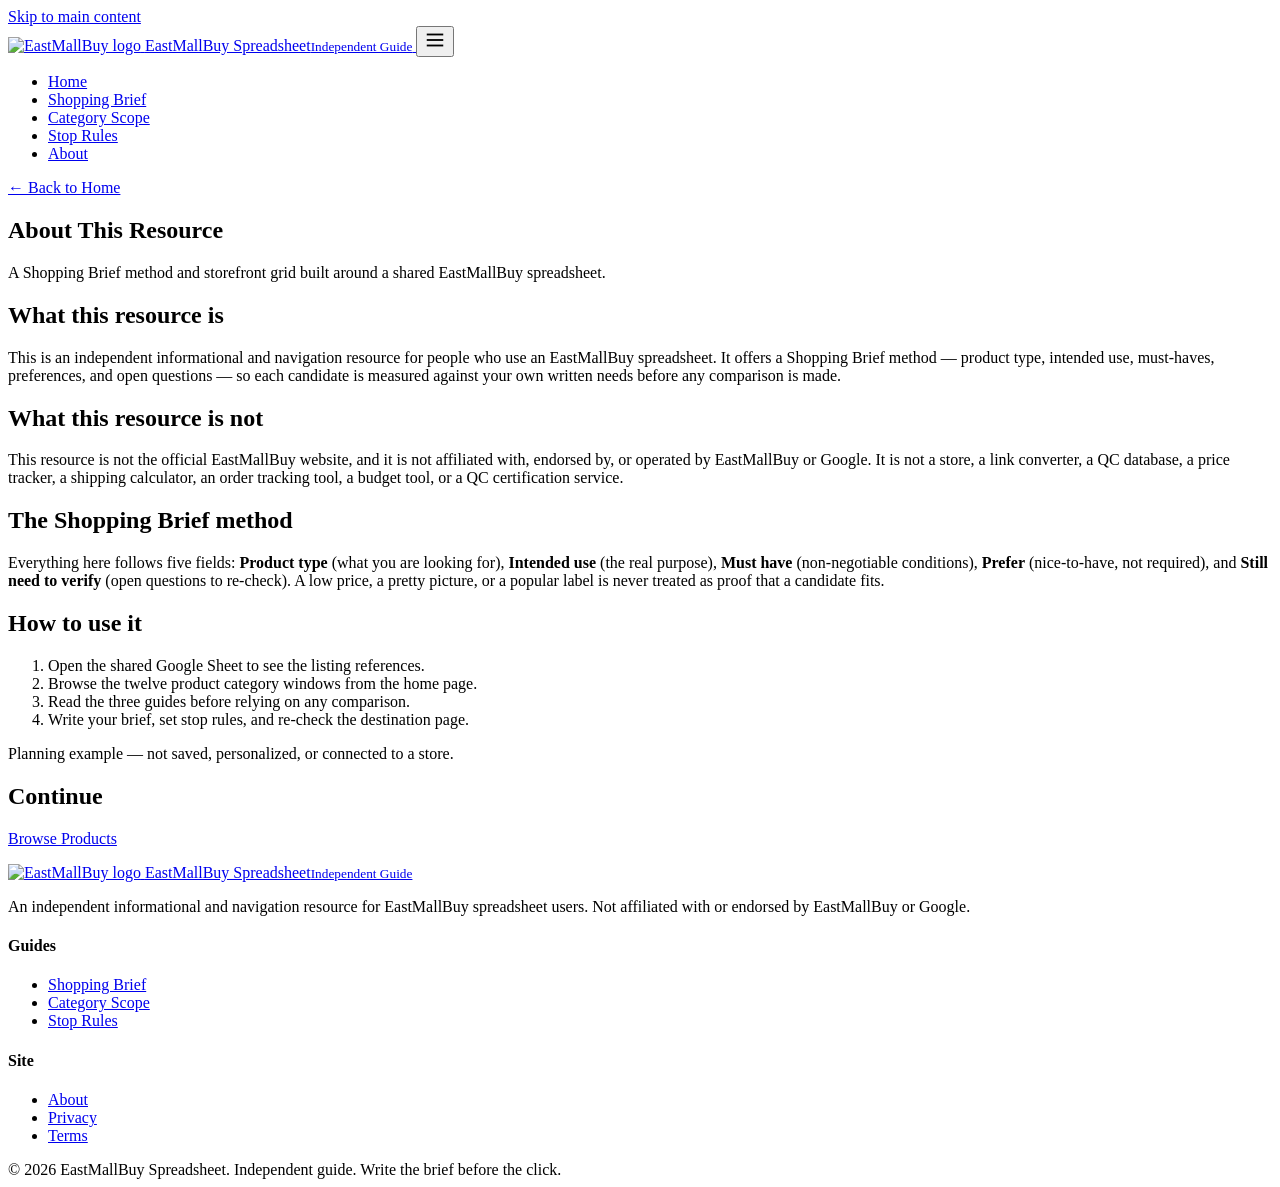
==== about/index.html @ eeb92fcf "Add about/index.html" ====
<!DOCTYPE html>
<html lang="en">
<head>
  <meta charset="UTF-8">
  <meta name="viewport" content="width=device-width, initial-scale=1.0">
  <title>About | EastMallBuy Spreadsheet</title>
  <meta name="description" content="About this independent EastMallBuy spreadsheet resource: a Shopping Brief method and storefront grid, not an official EastMallBuy service.">
  <link rel="canonical" href="https://repglide.github.io/eastmallbuy-spreadsheet/about/">
  <link rel="icon" type="image/png" href="../assets/images/favicon.png">
  <link rel="stylesheet" href="../assets/css/styles.css">
  <meta name="robots" content="index, follow">
</head>
<body>
  <a href="#main-content" class="skip-link">Skip to main content</a>

  <header class="site-header">
    <div class="container header-inner">
      <a href="../index.html" class="brand" aria-label="EastMallBuy Spreadsheet Home">
        <img src="../assets/images/logo.png" alt="EastMallBuy logo" width="34" height="34">
        <span class="brand-name">EastMallBuy Spreadsheet<small>Independent Guide</small></span>
      </a>
      <button class="mobile-nav-toggle" aria-expanded="false" aria-label="Toggle navigation menu">
        <svg viewBox="0 0 24 24" fill="none" stroke="currentColor" stroke-width="2" width="22" height="22"><line x1="3" y1="6" x2="21" y2="6"></line><line x1="3" y1="12" x2="21" y2="12"></line><line x1="3" y1="18" x2="21" y2="18"></line></svg>
      </button>
      <nav class="main-nav" aria-label="Primary Navigation">
        <ul>
          <li><a href="../index.html">Home</a></li>
          <li><a href="../shopping-brief-guide/">Shopping Brief</a></li>
          <li><a href="../category-scope-guide/">Category Scope</a></li>
          <li><a href="../stop-rule-guide/">Stop Rules</a></li>
          <li><a href="../about/" class="active">About</a></li>
        </ul>
      </nav>
    </div>
  </header>

  <main id="main-content">
    <section class="page-hero">
      <div class="container">
        <a class="back-link" href="../index.html">← Back to Home</a>
        <h1>About This Resource</h1>
        <p>A Shopping Brief method and storefront grid built around a shared EastMallBuy spreadsheet.</p>
      </div>
    </section>

    <div class="article-body">
      <h2>What this resource is</h2>
      <p>This is an independent informational and navigation resource for people who use an EastMallBuy spreadsheet. It offers a Shopping Brief method — product type, intended use, must-haves, preferences, and open questions — so each candidate is measured against your own written needs before any comparison is made.</p>

      <h2>What this resource is not</h2>
      <p>This resource is not the official EastMallBuy website, and it is not affiliated with, endorsed by, or operated by EastMallBuy or Google. It is not a store, a link converter, a QC database, a price tracker, a shipping calculator, an order tracking tool, a budget tool, or a QC certification service.</p>

      <h2>The Shopping Brief method</h2>
      <p>Everything here follows five fields: <strong>Product type</strong> (what you are looking for), <strong>Intended use</strong> (the real purpose), <strong>Must have</strong> (non-negotiable conditions), <strong>Prefer</strong> (nice-to-have, not required), and <strong>Still need to verify</strong> (open questions to re-check). A low price, a pretty picture, or a popular label is never treated as proof that a candidate fits.</p>

      <h2>How to use it</h2>
      <ol>
        <li>Open the shared Google Sheet to see the listing references.</li>
        <li>Browse the twelve product category windows from the home page.</li>
        <li>Read the three guides before relying on any comparison.</li>
        <li>Write your brief, set stop rules, and re-check the destination page.</li>
      </ol>

      <p class="example-flag">Planning example — not saved, personalized, or connected to a store.</p>

      <h2>Continue</h2>
      <p><a href="https://repglide.com/?agent=eastmallbuy" class="btn btn-primary" target="_blank" rel="noopener">Browse Products</a></p>
    </div>
  </main>

  <footer class="site-footer">
    <div class="container">
      <div class="footer-grid">
        <div class="footer-brand">
          <a href="../index.html" class="brand" aria-label="EastMallBuy Spreadsheet Home">
            <img src="../assets/images/logo.png" alt="EastMallBuy logo" width="30" height="30">
            <span class="brand-name">EastMallBuy Spreadsheet<small>Independent Guide</small></span>
          </a>
          <p>An independent informational and navigation resource for EastMallBuy spreadsheet users. Not affiliated with or endorsed by EastMallBuy or Google.</p>
        </div>
        <div class="footer-col">
          <h4>Guides</h4>
          <ul>
            <li><a href="../shopping-brief-guide/">Shopping Brief</a></li>
            <li><a href="../category-scope-guide/">Category Scope</a></li>
            <li><a href="../stop-rule-guide/">Stop Rules</a></li>
          </ul>
        </div>
        <div class="footer-col">
          <h4>Site</h4>
          <ul>
            <li><a href="../about/">About</a></li>
            <li><a href="../privacy/">Privacy</a></li>
            <li><a href="../terms/">Terms</a></li>
          </ul>
        </div>
      </div>
      <div class="footer-bottom">
        <span>&copy; <span id="year">2026</span> EastMallBuy Spreadsheet. Independent guide.</span>
        <span>Write the brief before the click.</span>
      </div>
    </div>
  </footer>

  <script src="../assets/js/main.js"></script>
</body>
</html>
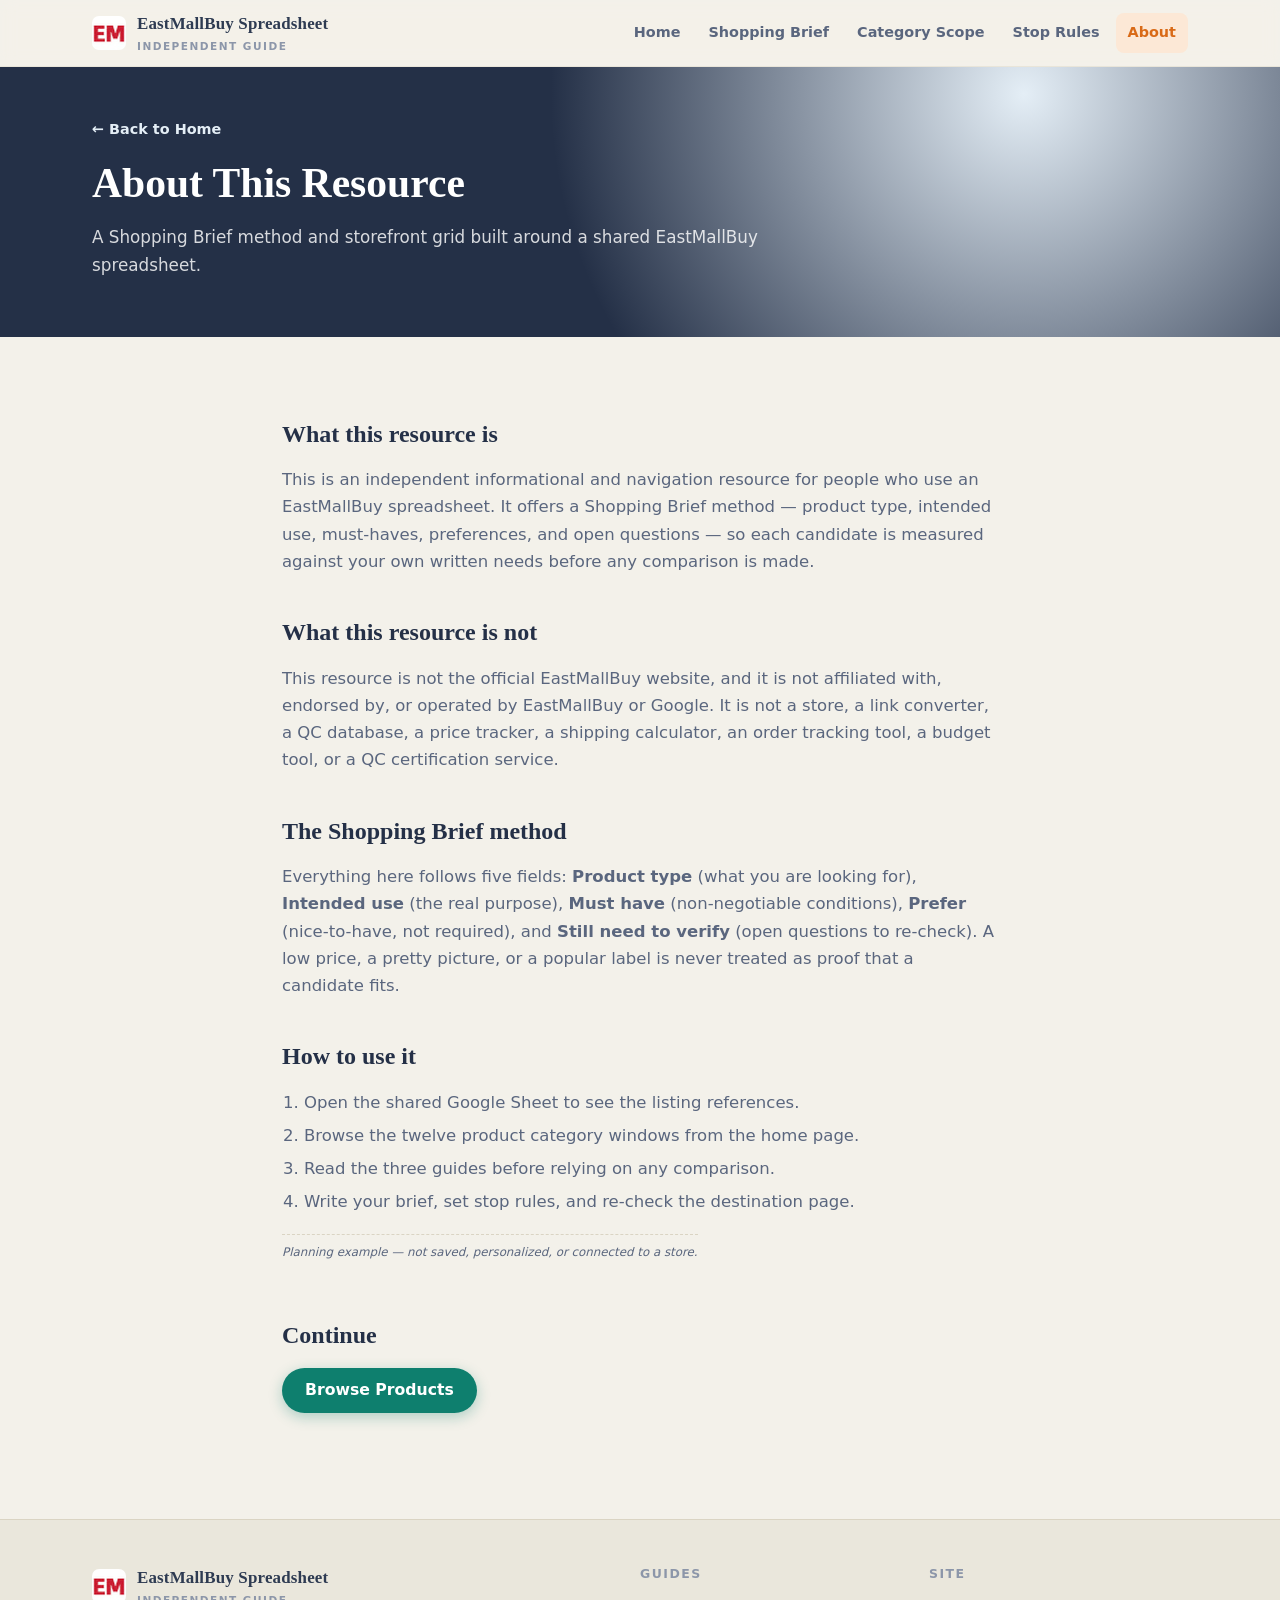
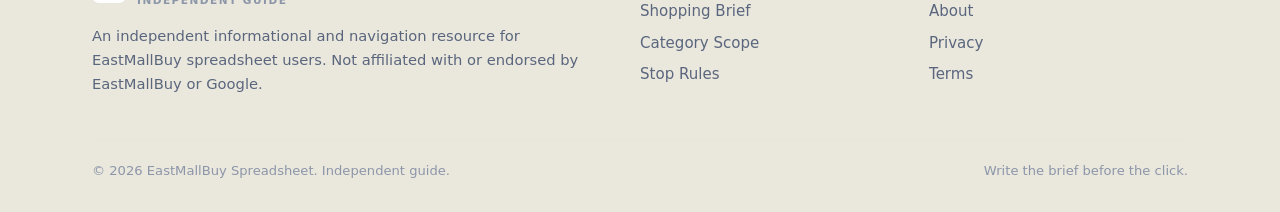
==== commit f16c0bca: "Set nofollow noopener on repglide links" ====
--- a/about/index.html
+++ b/about/index.html
@@ -64,7 +64,7 @@
       <p class="example-flag">Planning example — not saved, personalized, or connected to a store.</p>
 
       <h2>Continue</h2>
-      <p><a href="https://repglide.com/?agent=eastmallbuy" class="btn btn-primary" target="_blank" rel="noopener">Browse Products</a></p>
+      <p><a href="https://repglide.com/?agent=eastmallbuy" class="btn btn-primary" target="_blank" rel="nofollow noopener">Browse Products</a></p>
     </div>
   </main>
 
--- a/assets/css/styles.css
+++ b/assets/css/styles.css
@@ -0,0 +1,394 @@
+/* ==========================================================================
+   EastMallBuy Spreadsheet — Shopping Brief / Storefront Grid theme
+   Morning mist off-white · deep blue-gray ink · sunrise orange accent ·
+   peacock green primary button · brick red · soft sky blue
+   Signatures: facade grid, window frame, awning stripe, brief pin,
+   priority tab, doorway line
+   ========================================================================== */
+
+:root {
+  /* palette */
+  --mist:       #F3F1EA;
+  --mist-2:     #EAE7DC;
+  --mist-3:     #DED9C9;
+  --paper:      #FBFAF5;
+  --ink:        #2E3B52;
+  --ink-2:      #243047;
+  --ink-soft:   #5A667E;
+  --ink-faint:  #8C96A9;
+  --sunrise:    #F0812C;
+  --sunrise-d:  #D96A17;
+  --sunrise-s:  #FCE8D6;
+  --peacock:    #0E7F6E;
+  --peacock-d:  #0A6355;
+  --peacock-s:  #DDF0EB;
+  --brick:      #B84A2E;
+  --brick-d:    #98391F;
+  --brick-s:    #F8E1DA;
+  --sky:        #A9CDE5;
+  --sky-d:      #5C87A8;
+  --sky-s:      #E4EEF6;
+  --line:       #DAD4C3;
+  --line-soft:  #E9E5D9;
+
+  /* typography */
+  --serif: Georgia, 'Times New Roman', Times, serif;
+  --sans: system-ui, -apple-system, 'Segoe UI', Roboto, Helvetica, Arial, sans-serif;
+  --mono: ui-monospace, SFMono-Regular, 'SF Mono', Menlo, Consolas, monospace;
+
+  /* geometry */
+  --radius: 14px;
+  --radius-sm: 8px;
+  --container: 1140px;
+  --shadow-sm: 0 1px 2px rgba(46, 59, 82, 0.05), 0 2px 8px rgba(46, 59, 82, 0.06);
+  --shadow-md: 0 4px 14px rgba(46, 59, 82, 0.10), 0 12px 32px rgba(46, 59, 82, 0.08);
+}
+
+* { box-sizing: border-box; }
+html { scroll-behavior: smooth; -webkit-text-size-adjust: 100%; }
+
+body {
+  margin: 0;
+  font-family: var(--sans);
+  font-size: 16.5px;
+  line-height: 1.65;
+  color: var(--ink);
+  background: var(--mist);
+  -webkit-font-smoothing: antialiased;
+  text-rendering: optimizeLegibility;
+}
+
+/* ---------- accessibility ---------- */
+.skip-link { position: absolute; left: -9999px; top: 0; background: var(--ink); color: #fff; padding: 10px 16px; z-index: 200; border-radius: 0 0 var(--radius-sm) 0; }
+.skip-link:focus { left: 0; }
+:focus-visible { outline: 3px solid var(--sunrise); outline-offset: 2px; border-radius: 3px; }
+.visually-hidden { position: absolute !important; width: 1px; height: 1px; margin: -1px; padding: 0; border: 0; overflow: hidden; clip: rect(0 0 0 0); white-space: nowrap; }
+
+/* ---------- layout ---------- */
+.container { max-width: var(--container); margin: 0 auto; padding: 0 22px; }
+
+/* ---------- header ---------- */
+.site-header { position: sticky; top: 0; z-index: 100; background: rgba(243, 241, 234, 0.92); backdrop-filter: saturate(140%) blur(8px); border-bottom: 1px solid var(--line-soft); }
+.header-inner { display: flex; align-items: center; gap: 20px; height: 66px; }
+.brand { display: flex; align-items: center; gap: 11px; text-decoration: none; color: var(--ink); }
+.brand img { width: 34px; height: 34px; display: block; border-radius: 7px; }
+.brand-name { font-family: var(--serif); font-weight: 700; font-size: 1.06rem; letter-spacing: 0.01em; }
+.brand-name small { display: block; font-family: var(--sans); font-weight: 600; font-size: 0.66rem; color: var(--ink-faint); letter-spacing: 0.14em; text-transform: uppercase; }
+
+.main-nav { margin-left: auto; }
+.main-nav ul { display: flex; align-items: center; gap: 4px; list-style: none; margin: 0; padding: 0; }
+.main-nav a { display: block; padding: 8px 12px; text-decoration: none; color: var(--ink-soft); font-weight: 600; font-size: 0.9rem; border-radius: var(--radius-sm); }
+.main-nav a:hover { background: var(--mist-2); color: var(--ink); }
+.main-nav a.active { color: var(--sunrise-d); background: var(--sunrise-s); }
+
+.mobile-nav-toggle { display: none; margin-left: auto; width: 44px; height: 44px; border: 1px solid var(--line); background: #fff; border-radius: var(--radius-sm); cursor: pointer; color: var(--ink); }
+.mobile-nav-toggle svg { display: block; margin: 0 auto; }
+
+@media (max-width: 860px) {
+  .main-nav { display: none; }
+  .mobile-nav-toggle { display: block; }
+  .main-nav.open { display: block; position: absolute; left: 0; right: 0; top: 66px; background: #fff; border-bottom: 1px solid var(--line); box-shadow: var(--shadow-md); }
+  .main-nav.open ul { flex-direction: column; align-items: stretch; gap: 2px; padding: 8px; }
+  .main-nav.open a { padding: 12px 14px; }
+}
+
+/* ---------- buttons ---------- */
+.btn { display: inline-flex; align-items: center; justify-content: center; gap: 8px; padding: 12px 22px; border-radius: 999px; text-decoration: none; font-weight: 700; font-size: 0.98rem; line-height: 1.2; border: 1.5px solid transparent; transition: transform 0.12s ease, box-shadow 0.12s ease, background 0.12s ease; }
+.btn:active { transform: translateY(1px); }
+.btn-primary { background: var(--peacock); color: #fff; box-shadow: 0 4px 14px rgba(14, 127, 110, 0.30); }
+.btn-primary:hover { background: var(--peacock-d); box-shadow: 0 6px 18px rgba(14, 127, 110, 0.38); }
+.btn-secondary { background: #fff; color: var(--ink); border-color: var(--line); box-shadow: var(--shadow-sm); }
+.btn-secondary:hover { border-color: var(--ink-soft); background: #fff; }
+.btn-sm { padding: 9px 16px; font-size: 0.88rem; }
+
+/* ---------- hero ---------- */
+.hero-section { padding: 56px 0 44px; position: relative; overflow: hidden; background: radial-gradient(circle at 85% 8%, var(--sky-s) 0, transparent 42%), radial-gradient(circle at 6% 92%, var(--sunrise-s) 0, transparent 40%); }
+.hero-grid { display: grid; grid-template-columns: 1.05fr 0.95fr; gap: 44px; align-items: center; }
+.hero-badge { display: inline-block; padding: 5px 13px; border-radius: 999px; background: var(--sunrise-s); color: var(--sunrise-d); font-weight: 700; font-size: 0.76rem; letter-spacing: 0.08em; text-transform: uppercase; }
+.hero-title { font-family: var(--serif); font-size: clamp(2.05rem, 4.6vw, 3.1rem); line-height: 1.12; color: var(--ink-2); margin: 18px 0 16px; font-weight: 700; }
+.hero-title em { font-style: normal; color: var(--sunrise); }
+.hero-description { font-size: 1.08rem; color: var(--ink-soft); max-width: 34em; margin: 0 0 26px; }
+.hero-actions { display: flex; flex-wrap: wrap; gap: 12px; }
+
+/* hero storefront facade: brief board + window panes */
+.hero-visual { position: relative; display: flex; justify-content: center; }
+.facade {
+  position: relative; width: 330px; padding: 16px;
+  background:
+    radial-gradient(circle at 12px 12px, var(--mist-3) 2px, transparent 2.4px),
+    var(--paper);
+  background-size: auto, auto;
+  border: 1px solid var(--line);
+  border-radius: 16px;
+  box-shadow: var(--shadow-md);
+}
+/* facade grid behind the storefront */
+.facade::before {
+  content: ""; position: absolute; inset: 16px;
+  background:
+    repeating-linear-gradient(0deg, transparent 0 26px, rgba(46,59,82,0.05) 26px 27px),
+    repeating-linear-gradient(90deg, transparent 0 26px, rgba(46,59,82,0.05) 26px 27px);
+  border-radius: 10px; pointer-events: none;
+}
+.facade-grid { position: relative; display: grid; grid-template-columns: 1.1fr 0.9fr; gap: 12px; }
+
+/* brief board (five fields) */
+.brief-board {
+  position: relative; background: var(--paper); border: 1px solid var(--line);
+  border-radius: 10px; padding: 26px 10px 10px; display: flex; flex-direction: column; gap: 6px;
+  box-shadow: inset 0 0 0 1px var(--line-soft);
+}
+/* brief pin: a pushpin at the top */
+.brief-pin {
+  position: absolute; top: 6px; left: 50%; transform: translateX(-50%);
+  width: 12px; height: 12px; border-radius: 50%;
+  background: var(--sunrise); border: 2px solid var(--sunrise-d);
+  box-shadow: inset 0 -2px 0 rgba(0,0,0,0.12), 0 1px 2px rgba(46,59,82,0.3);
+  z-index: 2;
+}
+.brief-pin::after { content: ""; position: absolute; top: 3px; left: 50%; transform: translateX(-50%); width: 3px; height: 3px; border-radius: 50%; background: #fff; opacity: 0.7; }
+.brief-field { position: relative; z-index: 1; font-family: var(--mono); font-size: 0.56rem; font-weight: 700; letter-spacing: 0.03em; color: var(--ink-soft); line-height: 1.35; padding-left: 8px; border-left: 2px solid var(--sunrise); }
+.brief-field b { display: block; font-size: 0.5rem; letter-spacing: 0.1em; text-transform: uppercase; color: var(--sunrise-d); }
+.brief-field .pin-line { color: var(--ink-faint); font-weight: 600; }
+
+/* window panes (rhythmic storefront display) */
+.window-grid { display: grid; grid-template-columns: 1fr 1fr; gap: 8px; align-content: start; }
+.window-pane {
+  position: relative; aspect-ratio: 1 / 1.1; border-radius: 7px;
+  background: linear-gradient(160deg, var(--sky-s) 0%, #fff 100%);
+  border: 1.5px solid var(--sky);
+}
+/* window frame cross */
+.window-pane::before { content: ""; position: absolute; inset: 0; background: linear-gradient(180deg, transparent 49.5%, var(--sky) 49.5%, var(--sky) 50.5%, transparent 50.5%), linear-gradient(90deg, transparent 49.5%, var(--sky) 49.5%, var(--sky) 50.5%, transparent 50.5%); opacity: 0.5; }
+/* awning stripe above the whole storefront */
+.awning-stripe {
+  position: absolute; top: -7px; left: 12px; right: 12px; height: 9px; z-index: 1;
+  background: repeating-linear-gradient(90deg, var(--peacock) 0 7px, var(--peacock-s) 7px 14px);
+  border-radius: 3px 3px 0 0;
+  box-shadow: 0 1px 3px rgba(46,59,82,0.18);
+}
+/* doorway line on the facade edge */
+.doorway-line { position: absolute; left: 6px; top: 30px; bottom: 30px; width: 6px; border-left: 2px solid var(--brick); border-top: 2px solid var(--brick); border-bottom: 2px solid var(--brick); opacity: 0.55; }
+
+@media (max-width: 860px) {
+  .hero-grid { grid-template-columns: 1fr; gap: 26px; }
+  .hero-section { padding-top: 34px; }
+  .facade { width: 100%; max-width: 340px; }
+}
+
+/* ---------- section scaffolding ---------- */
+.section { padding: 46px 0; }
+.section-alt { background: var(--mist-2); }
+.section-header { max-width: 680px; margin: 0 auto 34px; text-align: center; }
+.eyebrow { display: inline-block; font-size: 0.76rem; font-weight: 700; letter-spacing: 0.14em; text-transform: uppercase; color: var(--sunrise-d); }
+.section-title { font-family: var(--serif); font-size: clamp(1.6rem, 3.4vw, 2.15rem); color: var(--ink-2); margin: 10px 0 12px; line-height: 1.2; }
+.section-lead { color: var(--ink-soft); font-size: 1.02rem; margin: 0; }
+
+/* ---------- category grid (storefront window cards) ---------- */
+.categories-section { padding-top: 10px; }
+.cat-grid { display: grid; grid-template-columns: repeat(4, 1fr); gap: 14px; }
+.cat-card {
+  position: relative; display: flex; flex-direction: column; gap: 9px;
+  background: #fff; border: 1px solid var(--line); border-radius: var(--radius);
+  padding: 22px 16px 14px; text-decoration: none; color: var(--ink);
+  box-shadow: var(--shadow-sm); transition: transform 0.14s ease, box-shadow 0.14s ease, border-color 0.14s ease;
+}
+.cat-card:hover { transform: translateY(-3px); box-shadow: var(--shadow-md); border-color: var(--sunrise); }
+/* geometric awning across the top of each window */
+.cat-card::before {
+  content: ""; position: absolute; top: 0; left: 10px; right: 10px; height: 9px;
+  background: repeating-linear-gradient(90deg, var(--peacock) 0 6px, var(--peacock-s) 6px 12px);
+  border-radius: 4px 4px 0 0; opacity: 0.9;
+}
+.cat-top { display: flex; align-items: flex-start; justify-content: space-between; }
+.cat-code { font-family: var(--mono); font-size: 0.72rem; color: var(--ink-faint); letter-spacing: 0.06em; }
+.cat-spec { font-family: var(--serif); font-size: 1.5rem; font-weight: 800; color: var(--ink-2); line-height: 1; }
+.cat-icon { width: 28px; height: 28px; color: var(--peacock-d); }
+.cat-icon svg { width: 100%; height: 100%; filter: drop-shadow(1.1px 1.1px 0 rgba(14, 127, 110, 0.28)); }
+.cat-name { font-weight: 700; color: var(--ink-2); font-size: 0.97rem; line-height: 1.3; }
+.cat-card .cat-arrow { margin-top: auto; font-size: 0.8rem; font-weight: 700; color: var(--sunrise-d); }
+
+@media (max-width: 900px) {
+  .cat-grid { grid-template-columns: repeat(2, 1fr); gap: 12px; }
+  .cat-card { padding: 20px 13px 12px; }
+}
+
+/* ---------- Write the Brief Before the Click (large brief board) ---------- */
+.brief-board-lg {
+  max-width: 780px; margin: 0 auto; background: var(--paper);
+  border: 1px solid var(--line); border-radius: 16px; box-shadow: var(--shadow-md);
+  position: relative; overflow: hidden;
+}
+.brief-board-lg .bb-head {
+  display: flex; align-items: center; justify-content: space-between; gap: 12px;
+  padding: 16px 22px; background: var(--ink-2); color: #fff;
+}
+.brief-board-lg .bb-head .bb-title { font-family: var(--mono); font-size: 0.78rem; font-weight: 800; letter-spacing: 0.12em; text-transform: uppercase; }
+.brief-board-lg .bb-head .bb-pin { width: 14px; height: 14px; border-radius: 50%; background: var(--sunrise); border: 2px solid var(--sunrise-d); box-shadow: inset 0 -2px 0 rgba(0,0,0,0.12); }
+.brief-board-lg .bb-rows { padding: 6px 0; }
+.brief-board-lg .bb-row {
+  display: grid; grid-template-columns: 170px 1fr; gap: 14px; align-items: baseline;
+  padding: 14px 22px; border-top: 1px solid var(--line-soft);
+}
+.brief-board-lg .bb-row:first-child { border-top: 0; }
+.brief-board-lg .bb-label { font-family: var(--mono); font-size: 0.74rem; font-weight: 700; letter-spacing: 0.05em; text-transform: uppercase; color: var(--sunrise-d); }
+.brief-board-lg .bb-value { font-family: var(--serif); font-size: 1.02rem; color: var(--ink); }
+.brief-board-lg .bb-value .dot { color: var(--ink-faint); }
+
+@media (max-width: 600px) {
+  .brief-board-lg .bb-row { grid-template-columns: 1fr; gap: 3px; padding: 13px 18px; }
+  .brief-board-lg .bb-head { padding: 14px 18px; }
+}
+
+/* ---------- priority tabs (Must / Prefer / Ignore) ---------- */
+.priority-grid { display: grid; grid-template-columns: repeat(3, 1fr); gap: 14px; }
+.priority-tab {
+  position: relative; background: #fff; border: 1px solid var(--line);
+  border-radius: var(--radius); padding: 34px 20px 20px; box-shadow: var(--shadow-sm);
+}
+/* the tab at the top of each card */
+.priority-tab::before {
+  content: attr(data-tab); position: absolute; top: -1px; left: 18px;
+  padding: 5px 14px; border-radius: 0 0 8px 8px; font-family: var(--mono);
+  font-size: 0.7rem; font-weight: 800; letter-spacing: 0.1em; text-transform: uppercase; color: #fff;
+}
+.priority-tab.tab-must::before { background: var(--peacock); }
+.priority-tab.tab-prefer::before { background: var(--sunrise); }
+.priority-tab.tab-ignore::before { background: var(--brick); }
+.priority-tab.tab-must { border-top: 4px solid var(--peacock); }
+.priority-tab.tab-prefer { border-top: 4px solid var(--sunrise); }
+.priority-tab.tab-ignore { border-top: 4px solid var(--brick); }
+.priority-tab h3 { font-family: var(--serif); font-size: 1.18rem; color: var(--ink-2); margin: 6px 0 8px; }
+.priority-tab p { color: var(--ink-soft); font-size: 0.94rem; margin: 0; }
+.priority-tab .pt-kw { font-weight: 700; }
+.priority-tab.tab-must .pt-kw { color: var(--peacock-d); }
+.priority-tab.tab-prefer .pt-kw { color: var(--sunrise-d); }
+.priority-tab.tab-ignore .pt-kw { color: var(--brick-d); }
+@media (max-width: 760px) { .priority-grid { grid-template-columns: 1fr; } }
+
+/* ---------- one aisle, one question ---------- */
+.aisle-wrap { max-width: 780px; margin: 0 auto; }
+.aisle-steps { list-style: none; margin: 0 0 20px; padding: 0; counter-reset: aisle; }
+.aisle-steps li {
+  position: relative; display: flex; gap: 14px; align-items: flex-start;
+  padding: 14px 16px; margin: 10px 0; background: #fff; border: 1px solid var(--line);
+  border-radius: var(--radius); box-shadow: var(--shadow-sm); counter-increment: aisle;
+}
+.aisle-steps li::before {
+  content: counter(aisle); flex: none; width: 30px; height: 30px; border-radius: 50%;
+  display: grid; place-items: center; background: var(--sky-s); color: var(--sky-d);
+  font-weight: 800; font-size: 0.82rem; font-family: var(--mono);
+}
+.aisle-steps p { margin: 0; color: var(--ink-soft); font-size: 0.96rem; }
+.aisle-steps strong { color: var(--ink-2); }
+
+/* doorway visual */
+.doorway-visual { display: flex; align-items: center; gap: 14px; max-width: 560px; margin: 8px auto 0; background: var(--paper); border: 1px solid var(--line); border-radius: var(--radius); padding: 20px 22px; }
+.doorway-visual .dw-frame { flex: none; width: 52px; height: 64px; border: 3px solid var(--brick); border-radius: 6px 6px 0 0; position: relative; }
+.doorway-visual .dw-frame::before { content: ""; position: absolute; inset: 0 6px 0 6px; border-left: 1px dashed var(--brick); border-right: 1px dashed var(--brick); opacity: 0.4; }
+.doorway-visual p { margin: 0; color: var(--ink-soft); font-size: 0.95rem; }
+.doorway-visual strong { color: var(--ink-2); }
+
+/* ---------- the storefront test ---------- */
+.storefront-test { max-width: 780px; margin: 0 auto; }
+.st-row { display: grid; grid-template-columns: 1fr 1fr; gap: 14px; }
+.st-window { background: #fff; border: 1px solid var(--line); border-radius: var(--radius); padding: 20px 22px; position: relative; }
+.st-window h3 { margin: 0 0 10px; font-size: 1.02rem; display: flex; align-items: center; gap: 9px; color: var(--ink-2); }
+.st-window ul { margin: 0; padding-left: 18px; color: var(--ink-soft); font-size: 0.94rem; }
+.st-window ul li { margin: 6px 0; }
+.st-window .mark { flex: none; width: 22px; height: 22px; border-radius: 5px; display: grid; place-items: center; font-size: 0.78rem; color: #fff; font-family: var(--mono); }
+.st-window.fits .mark { background: var(--peacock); }
+.st-window.fails .mark { background: var(--brick); }
+/* window frame signature */
+.st-window::before { content: ""; position: absolute; top: 0; left: 10px; right: 10px; height: 9px; background: repeating-linear-gradient(90deg, var(--sky) 0 6px, #fff 6px 12px); border-radius: 4px 4px 0 0; }
+.st-window.fits { border-top: 4px solid var(--peacock); }
+.st-window.fails { border-top: 4px solid var(--brick); }
+@media (max-width: 720px) { .st-row { grid-template-columns: 1fr; } }
+
+/* ---------- signatures: manifest rule / pending / aligned ---------- */
+.manifest-rule { border-left: 3px solid var(--sunrise); background: var(--sunrise-s); padding: 14px 16px; border-radius: 0 var(--radius-sm) var(--radius-sm) 0; margin: 18px 0; font-size: 0.94rem; color: #7A4A12; }
+.manifest-rule strong { display: block; font-size: 0.72rem; letter-spacing: 0.12em; text-transform: uppercase; margin-bottom: 4px; color: var(--sunrise-d); }
+
+.pending-note { display: inline-flex; align-items: center; gap: 9px; padding: 10px 14px; border: 1px dashed var(--brick-d); border-radius: var(--radius-sm); background: var(--brick-s); color: #7A2E1A; font-weight: 600; font-size: 0.92rem; margin: 10px 0; }
+.pending-note .qmark { flex: none; width: 24px; height: 24px; border-radius: 50%; background: var(--brick); color: #fff; display: grid; place-items: center; font-weight: 800; }
+
+.aligned-note { display: inline-flex; align-items: center; gap: 9px; padding: 10px 14px; border: 1px solid var(--peacock); border-radius: var(--radius-sm); background: var(--peacock-s); color: #16513D; font-weight: 600; font-size: 0.92rem; margin: 10px 0; }
+.aligned-note .qmark { flex: none; width: 24px; height: 24px; border-radius: 50%; background: var(--peacock); color: #fff; display: grid; place-items: center; font-weight: 800; }
+
+.example-flag { display: inline-block; margin-top: 14px; font-size: 0.74rem; color: var(--ink-faint); font-style: italic; border-top: 1px dashed var(--line); padding-top: 8px; }
+
+/* ---------- know when to leave (stop rules) ---------- */
+.stop-list { list-style: none; margin: 0; padding: 0; max-width: 760px; margin-inline: auto; }
+.stop-list li { display: flex; gap: 14px; align-items: flex-start; padding: 14px 16px; margin: 10px 0; background: #fff; border: 1px solid var(--line); border-radius: var(--radius); box-shadow: var(--shadow-sm); }
+.stop-list .s-num { flex: none; width: 30px; height: 30px; border-radius: 50%; display: grid; place-items: center; background: var(--brick-s); color: var(--brick); font-weight: 800; font-size: 0.82rem; font-family: var(--mono); }
+.stop-list p { margin: 0; color: var(--ink-soft); font-size: 0.96rem; }
+.stop-list strong { color: var(--ink-2); }
+
+/* ---------- guide entry cards ---------- */
+.guide-grid { display: grid; grid-template-columns: repeat(3, 1fr); gap: 16px; }
+.guide-card { display: flex; flex-direction: column; background: #fff; border: 1px solid var(--line); border-radius: var(--radius); padding: 24px 22px; text-decoration: none; color: var(--ink); box-shadow: var(--shadow-sm); transition: transform 0.14s ease, box-shadow 0.14s ease; }
+.guide-card:hover { transform: translateY(-3px); box-shadow: var(--shadow-md); }
+.guide-card .guide-num { font-family: var(--mono); font-size: 0.78rem; color: var(--sunrise-d); letter-spacing: 0.1em; }
+.guide-card h3 { font-family: var(--serif); font-size: 1.24rem; color: var(--ink-2); margin: 8px 0 10px; }
+.guide-card p { color: var(--ink-soft); font-size: 0.95rem; margin: 0 0 16px; }
+.guide-card .guide-cta { margin-top: auto; font-weight: 700; color: var(--peacock-d); font-size: 0.9rem; }
+@media (max-width: 900px) { .guide-grid { grid-template-columns: 1fr; } }
+
+/* ---------- FAQ ---------- */
+.faq-list { max-width: 760px; margin: 0 auto; }
+details.faq-item { background: #fff; border: 1px solid var(--line); border-radius: var(--radius); margin: 10px 0; box-shadow: var(--shadow-sm); overflow: hidden; }
+details.faq-item summary { cursor: pointer; list-style: none; padding: 16px 20px; font-weight: 700; color: var(--ink-2); display: flex; align-items: center; justify-content: space-between; gap: 14px; }
+details.faq-item summary::-webkit-details-marker { display: none; }
+details.faq-item summary::after { content: "+"; font-size: 1.5rem; font-weight: 400; color: var(--sunrise); line-height: 1; }
+details.faq-item[open] summary::after { content: "–"; }
+.faq-item .faq-body { padding: 0 20px 18px; color: var(--ink-soft); font-size: 0.96rem; }
+.faq-item .faq-body p { margin: 0 0 10px; }
+
+/* ---------- final CTA ---------- */
+.final-cta { background: var(--ink-2); color: #fff; border-radius: 20px; padding: 44px 40px; text-align: center; position: relative; overflow: hidden; }
+.final-cta::before { content: ""; position: absolute; inset: 0; opacity: 0.35; background: radial-gradient(circle at 15% 20%, var(--peacock) 0, transparent 40%), radial-gradient(circle at 85% 80%, var(--sunrise) 0, transparent 40%); }
+.final-cta h2 { font-family: var(--serif); font-size: clamp(1.5rem, 3.2vw, 2.1rem); margin: 0 0 12px; position: relative; }
+.final-cta p { color: rgba(255,255,255,0.82); max-width: 30em; margin: 0 auto 24px; position: relative; }
+.final-cta .btn-primary { position: relative; }
+
+/* ---------- footer ---------- */
+.site-footer { border-top: 1px solid var(--line); background: var(--mist-2); padding: 44px 0 30px; margin-top: 30px; }
+.footer-grid { display: grid; grid-template-columns: 2fr 1fr 1fr; gap: 30px; }
+.footer-brand p { color: var(--ink-soft); font-size: 0.92rem; max-width: 34em; }
+.footer-col h4 { font-size: 0.78rem; letter-spacing: 0.12em; text-transform: uppercase; color: var(--ink-faint); margin: 0 0 12px; }
+.footer-col ul { list-style: none; margin: 0; padding: 0; }
+.footer-col a { color: var(--ink-soft); text-decoration: none; font-size: 0.94rem; line-height: 2.1; }
+.footer-col a:hover { color: var(--sunrise-d); }
+.footer-bottom { margin-top: 28px; padding-top: 20px; border-top: 1px solid var(--line-soft); font-size: 0.82rem; color: var(--ink-faint); display: flex; flex-wrap: wrap; gap: 8px 20px; justify-content: space-between; }
+@media (max-width: 720px) { .footer-grid { grid-template-columns: 1fr; } }
+
+/* ---------- article / guide pages ---------- */
+.page-hero { background: radial-gradient(circle at 80% 10%, var(--sky-s) 0, transparent 45%), var(--ink-2); color: #fff; padding: 48px 0 40px; position: relative; overflow: hidden; }
+.page-hero .container { position: relative; }
+.page-hero h1 { font-family: var(--serif); font-size: clamp(1.8rem, 4vw, 2.6rem); margin: 12px 0 12px; line-height: 1.15; color: #fff; }
+.page-hero p { color: rgba(255,255,255,0.82); max-width: 40em; font-size: 1.05rem; }
+
+.article-body { max-width: 760px; margin: 0 auto; padding: 40px 22px 60px; }
+.article-body h2 { font-family: var(--serif); font-size: 1.5rem; color: var(--ink-2); margin: 38px 0 12px; }
+.article-body h3 { font-size: 1.12rem; color: var(--ink-2); margin: 26px 0 8px; }
+.article-body p { color: var(--ink-soft); margin: 0 0 16px; }
+.article-body ul, .article-body ol { color: var(--ink-soft); margin: 0 0 18px; padding-left: 22px; }
+.article-body li { margin: 6px 0; }
+.article-body blockquote { margin: 22px 0; padding: 16px 20px; background: var(--mist-2); border-left: 4px solid var(--sunrise); border-radius: 0 var(--radius-sm) var(--radius-sm) 0; color: var(--ink-soft); font-family: var(--serif); font-size: 1.06rem; }
+
+.back-link { display: inline-flex; align-items: center; gap: 6px; color: var(--sky-s); font-weight: 700; text-decoration: none; font-size: 0.9rem; margin-bottom: 6px; }
+.back-link:hover { text-decoration: underline; }
+
+/* legal pages */
+.legal-body { max-width: 720px; margin: 0 auto; padding: 40px 22px 60px; }
+.legal-body h1 { font-family: var(--serif); color: var(--ink-2); font-size: 2rem; margin: 0 0 6px; }
+.legal-body .legal-date { color: var(--ink-faint); font-size: 0.85rem; margin-bottom: 24px; }
+.legal-body h2 { font-family: var(--serif); font-size: 1.25rem; color: var(--ink-2); margin: 28px 0 8px; }
+.legal-body p, .legal-body li { color: var(--ink-soft); }
+.legal-body ul { padding-left: 22px; }
+
+/* 404 */
+.notfound { text-align: center; padding: 70px 22px 80px; }
+.notfound .big { font-family: var(--serif); font-size: clamp(4rem, 14vw, 7rem); color: var(--ink-2); margin: 0; line-height: 1; }
+.notfound h1 { font-family: var(--serif); color: var(--ink-2); margin: 8px 0 12px; }
+.notfound p { color: var(--ink-soft); max-width: 30em; margin: 0 auto 24px; }
